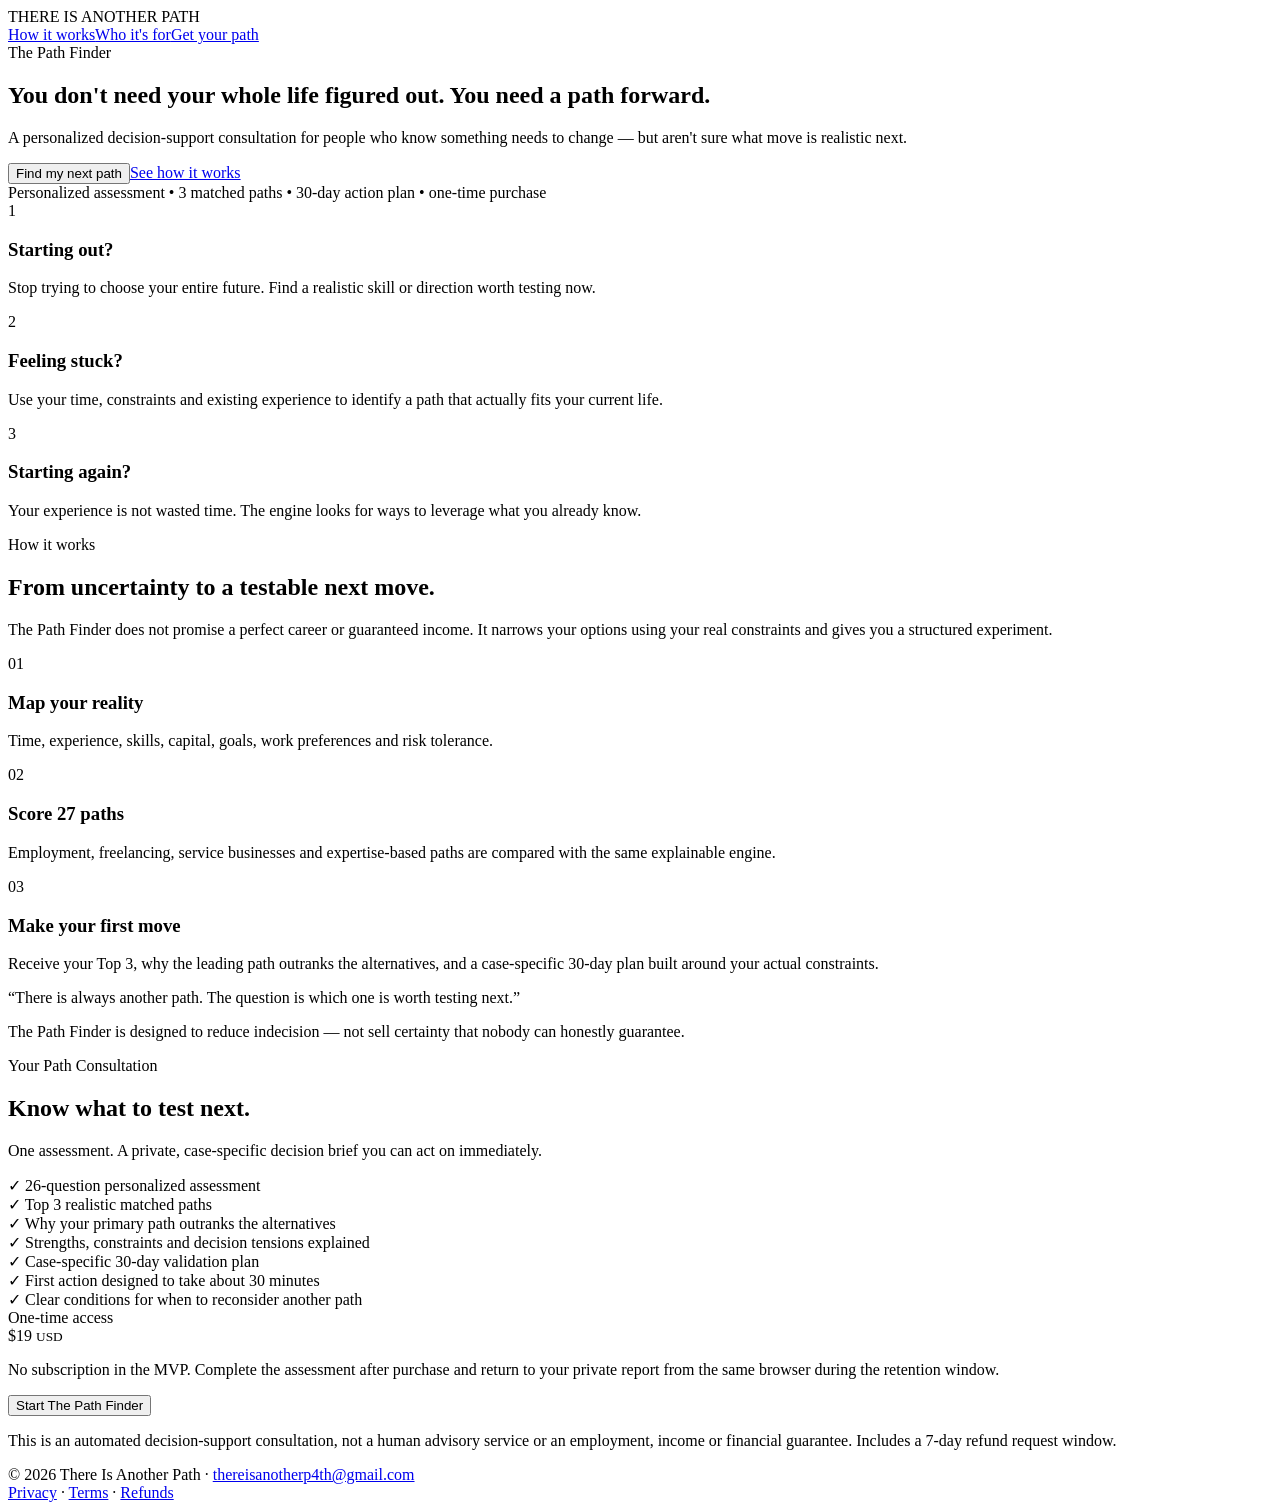
==== app/static/index.html @ adb5a2a2 "Bust landing script cache for returning-customer access" ====
<!doctype html><html lang="en"><head><meta charset="utf-8"><meta name="viewport" content="width=device-width,initial-scale=1"><meta name="description" content="A personalized decision engine that helps you find a realistic next path and a 30-day plan to test it."><title>The Path Finder — There Is Another Path</title><link rel="stylesheet" href="/static/style.css"><script defer src="/static/app.js?v=returning-access-v1"></script></head><body data-page="landing"><div class="wrap"><nav class="nav"><div class="brand">THERE IS <span>ANOTHER PATH</span></div><div class="navlinks"><a href="#how">How it works</a><a href="#for-you">Who it's for</a><a href="#offer">Get your path</a></div></nav></div>
<main><section class="hero"><div class="wrap"><div class="eyebrow">The Path Finder</div><h1>You don't need your whole life figured out. You need a path forward.</h1><p>A personalized decision-support consultation for people who know something needs to change — but aren't sure what move is realistic next.</p><div class="actions"><button class="btn checkout-btn">Find my next path</button><a class="btn secondary" href="#how">See how it works</a></div><div class="subnote">Personalized assessment • 3 matched paths • 30-day action plan • one-time purchase</div></div></section>
<section class="section" id="for-you"><div class="wrap"><div class="grid grid3"><div class="card"><div class="number">1</div><h3>Starting out?</h3><p class="muted">Stop trying to choose your entire future. Find a realistic skill or direction worth testing now.</p></div><div class="card"><div class="number">2</div><h3>Feeling stuck?</h3><p class="muted">Use your time, constraints and existing experience to identify a path that actually fits your current life.</p></div><div class="card"><div class="number">3</div><h3>Starting again?</h3><p class="muted">Your experience is not wasted time. The engine looks for ways to leverage what you already know.</p></div></div></div></section>
<section class="section" id="how"><div class="wrap"><div class="eyebrow">How it works</div><h2>From uncertainty to a testable next move.</h2><p class="lead">The Path Finder does not promise a perfect career or guaranteed income. It narrows your options using your real constraints and gives you a structured experiment.</p><div class="grid grid3"><div class="card"><div class="number">01</div><h3>Map your reality</h3><p class="muted">Time, experience, skills, capital, goals, work preferences and risk tolerance.</p></div><div class="card"><div class="number">02</div><h3>Score 27 paths</h3><p class="muted">Employment, freelancing, service businesses and expertise-based paths are compared with the same explainable engine.</p></div><div class="card"><div class="number">03</div><h3>Make your first move</h3><p class="muted">Receive your Top 3, why the leading path outranks the alternatives, and a case-specific 30-day plan built around your actual constraints.</p></div></div></div></section>
<section class="section"><div class="wrap"><div class="card"><div class="quote">“There is always another path. The question is which one is worth testing next.”</div><p class="muted">The Path Finder is designed to reduce indecision — not sell certainty that nobody can honestly guarantee.</p></div></div></section>
<section class="section" id="offer"><div class="wrap"><div class="grid grid2"><div><div class="eyebrow">Your Path Consultation</div><h2>Know what to test next.</h2><p class="lead">One assessment. A private, case-specific decision brief you can act on immediately.</p><div class="check">✓ 26-question personalized assessment</div><div class="check">✓ Top 3 realistic matched paths</div><div class="check">✓ Why your primary path outranks the alternatives</div><div class="check">✓ Strengths, constraints and decision tensions explained</div><div class="check">✓ Case-specific 30-day validation plan</div><div class="check">✓ First action designed to take about 30 minutes</div><div class="check">✓ Clear conditions for when to reconsider another path</div></div><div class="card"><div class="eyebrow">One-time access</div><div class="price"><span class="price-value">$19</span> <small>USD</small></div><p class="muted">No subscription in the MVP. Complete the assessment after purchase and return to your private report from the same browser during the retention window.</p><button class="btn block checkout-btn">Start The Path Finder</button><p class="subnote">This is an automated decision-support consultation, not a human advisory service or an employment, income or financial guarantee. Includes a 7-day refund request window.</p></div></div></div></section></main>
<footer class="footer"><div class="wrap row"><div>© 2026 There Is Another Path · <a class="support-email" href="mailto:thereisanotherp4th@gmail.com">thereisanotherp4th@gmail.com</a></div><div><a href="/privacy">Privacy</a> · <a href="/terms">Terms</a> · <a href="/refunds">Refunds</a></div></div></footer></body></html>
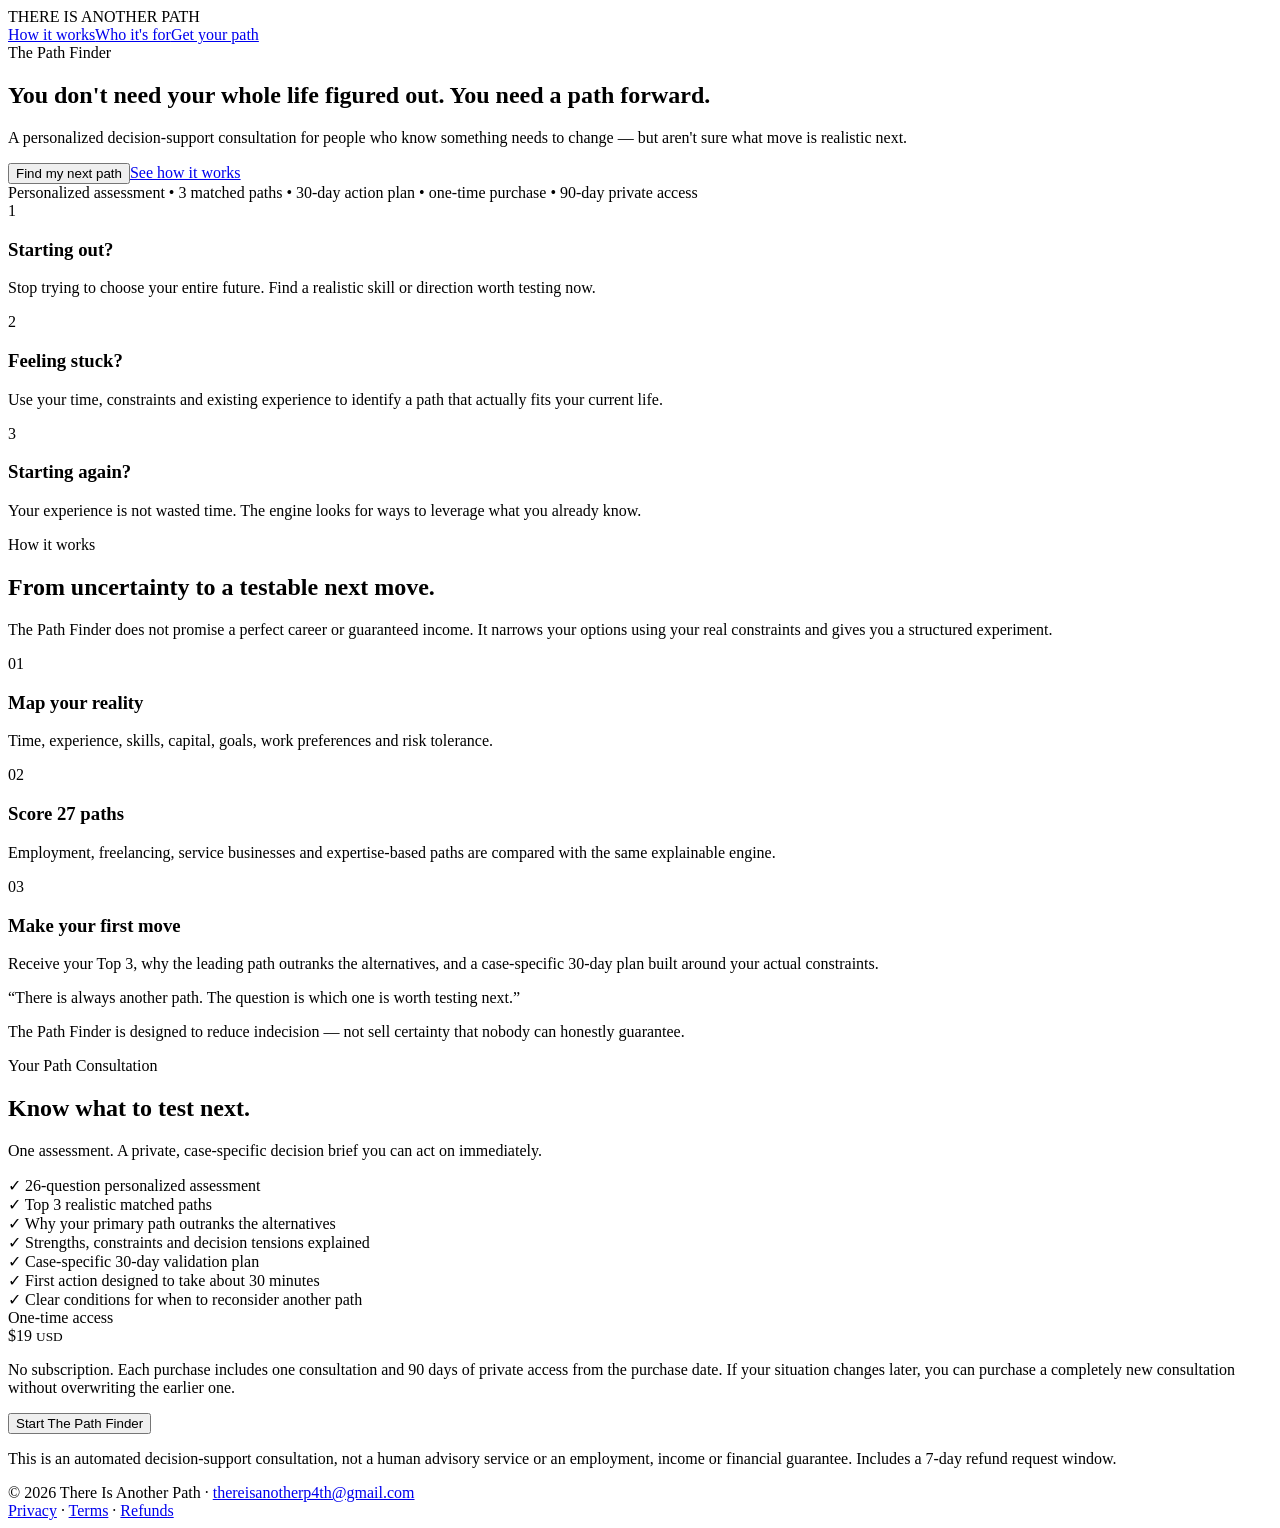
==== commit e248372b: "Explain 90-day access and repeat consultations on the offer" ====
--- a/app/static/index.html
+++ b/app/static/index.html
@@ -1,7 +1,7 @@
-<!doctype html><html lang="en"><head><meta charset="utf-8"><meta name="viewport" content="width=device-width,initial-scale=1"><meta name="description" content="A personalized decision engine that helps you find a realistic next path and a 30-day plan to test it."><title>The Path Finder — There Is Another Path</title><link rel="stylesheet" href="/static/style.css"><script defer src="/static/app.js?v=returning-access-v1"></script></head><body data-page="landing"><div class="wrap"><nav class="nav"><div class="brand">THERE IS <span>ANOTHER PATH</span></div><div class="navlinks"><a href="#how">How it works</a><a href="#for-you">Who it's for</a><a href="#offer">Get your path</a></div></nav></div>
-<main><section class="hero"><div class="wrap"><div class="eyebrow">The Path Finder</div><h1>You don't need your whole life figured out. You need a path forward.</h1><p>A personalized decision-support consultation for people who know something needs to change — but aren't sure what move is realistic next.</p><div class="actions"><button class="btn checkout-btn">Find my next path</button><a class="btn secondary" href="#how">See how it works</a></div><div class="subnote">Personalized assessment • 3 matched paths • 30-day action plan • one-time purchase</div></div></section>
+<!doctype html><html lang="en"><head><meta charset="utf-8"><meta name="viewport" content="width=device-width,initial-scale=1"><meta name="description" content="A personalized decision engine that helps you find a realistic next path and a 30-day plan to test it."><title>The Path Finder — There Is Another Path</title><link rel="stylesheet" href="/static/style.css"><script defer src="/static/app.js?v=prelaunch-v1"></script></head><body data-page="landing"><div class="wrap"><nav class="nav"><div class="brand">THERE IS <span>ANOTHER PATH</span></div><div class="navlinks"><a href="#how">How it works</a><a href="#for-you">Who it's for</a><a href="#offer">Get your path</a></div></nav></div>
+<main><section class="hero"><div class="wrap"><div class="eyebrow">The Path Finder</div><h1>You don't need your whole life figured out. You need a path forward.</h1><p>A personalized decision-support consultation for people who know something needs to change — but aren't sure what move is realistic next.</p><div class="actions"><button class="btn checkout-btn">Find my next path</button><a class="btn secondary" href="#how">See how it works</a></div><div class="subnote">Personalized assessment • 3 matched paths • 30-day action plan • one-time purchase • 90-day private access</div></div></section>
 <section class="section" id="for-you"><div class="wrap"><div class="grid grid3"><div class="card"><div class="number">1</div><h3>Starting out?</h3><p class="muted">Stop trying to choose your entire future. Find a realistic skill or direction worth testing now.</p></div><div class="card"><div class="number">2</div><h3>Feeling stuck?</h3><p class="muted">Use your time, constraints and existing experience to identify a path that actually fits your current life.</p></div><div class="card"><div class="number">3</div><h3>Starting again?</h3><p class="muted">Your experience is not wasted time. The engine looks for ways to leverage what you already know.</p></div></div></div></section>
 <section class="section" id="how"><div class="wrap"><div class="eyebrow">How it works</div><h2>From uncertainty to a testable next move.</h2><p class="lead">The Path Finder does not promise a perfect career or guaranteed income. It narrows your options using your real constraints and gives you a structured experiment.</p><div class="grid grid3"><div class="card"><div class="number">01</div><h3>Map your reality</h3><p class="muted">Time, experience, skills, capital, goals, work preferences and risk tolerance.</p></div><div class="card"><div class="number">02</div><h3>Score 27 paths</h3><p class="muted">Employment, freelancing, service businesses and expertise-based paths are compared with the same explainable engine.</p></div><div class="card"><div class="number">03</div><h3>Make your first move</h3><p class="muted">Receive your Top 3, why the leading path outranks the alternatives, and a case-specific 30-day plan built around your actual constraints.</p></div></div></div></section>
 <section class="section"><div class="wrap"><div class="card"><div class="quote">“There is always another path. The question is which one is worth testing next.”</div><p class="muted">The Path Finder is designed to reduce indecision — not sell certainty that nobody can honestly guarantee.</p></div></div></section>
-<section class="section" id="offer"><div class="wrap"><div class="grid grid2"><div><div class="eyebrow">Your Path Consultation</div><h2>Know what to test next.</h2><p class="lead">One assessment. A private, case-specific decision brief you can act on immediately.</p><div class="check">✓ 26-question personalized assessment</div><div class="check">✓ Top 3 realistic matched paths</div><div class="check">✓ Why your primary path outranks the alternatives</div><div class="check">✓ Strengths, constraints and decision tensions explained</div><div class="check">✓ Case-specific 30-day validation plan</div><div class="check">✓ First action designed to take about 30 minutes</div><div class="check">✓ Clear conditions for when to reconsider another path</div></div><div class="card"><div class="eyebrow">One-time access</div><div class="price"><span class="price-value">$19</span> <small>USD</small></div><p class="muted">No subscription in the MVP. Complete the assessment after purchase and return to your private report from the same browser during the retention window.</p><button class="btn block checkout-btn">Start The Path Finder</button><p class="subnote">This is an automated decision-support consultation, not a human advisory service or an employment, income or financial guarantee. Includes a 7-day refund request window.</p></div></div></div></section></main>
+<section class="section" id="offer"><div class="wrap"><div class="grid grid2"><div><div class="eyebrow">Your Path Consultation</div><h2>Know what to test next.</h2><p class="lead">One assessment. A private, case-specific decision brief you can act on immediately.</p><div class="check">✓ 26-question personalized assessment</div><div class="check">✓ Top 3 realistic matched paths</div><div class="check">✓ Why your primary path outranks the alternatives</div><div class="check">✓ Strengths, constraints and decision tensions explained</div><div class="check">✓ Case-specific 30-day validation plan</div><div class="check">✓ First action designed to take about 30 minutes</div><div class="check">✓ Clear conditions for when to reconsider another path</div></div><div class="card"><div class="eyebrow">One-time access</div><div class="price"><span class="price-value">$19</span> <small>USD</small></div><p class="muted">No subscription. Each purchase includes one consultation and <span class="access-days">90</span> days of private access from the purchase date. If your situation changes later, you can purchase a completely new consultation without overwriting the earlier one.</p><button class="btn block checkout-btn">Start The Path Finder</button><p class="subnote">This is an automated decision-support consultation, not a human advisory service or an employment, income or financial guarantee. Includes a 7-day refund request window.</p></div></div></div></section></main>
 <footer class="footer"><div class="wrap row"><div>© 2026 There Is Another Path · <a class="support-email" href="mailto:thereisanotherp4th@gmail.com">thereisanotherp4th@gmail.com</a></div><div><a href="/privacy">Privacy</a> · <a href="/terms">Terms</a> · <a href="/refunds">Refunds</a></div></div></footer></body></html>
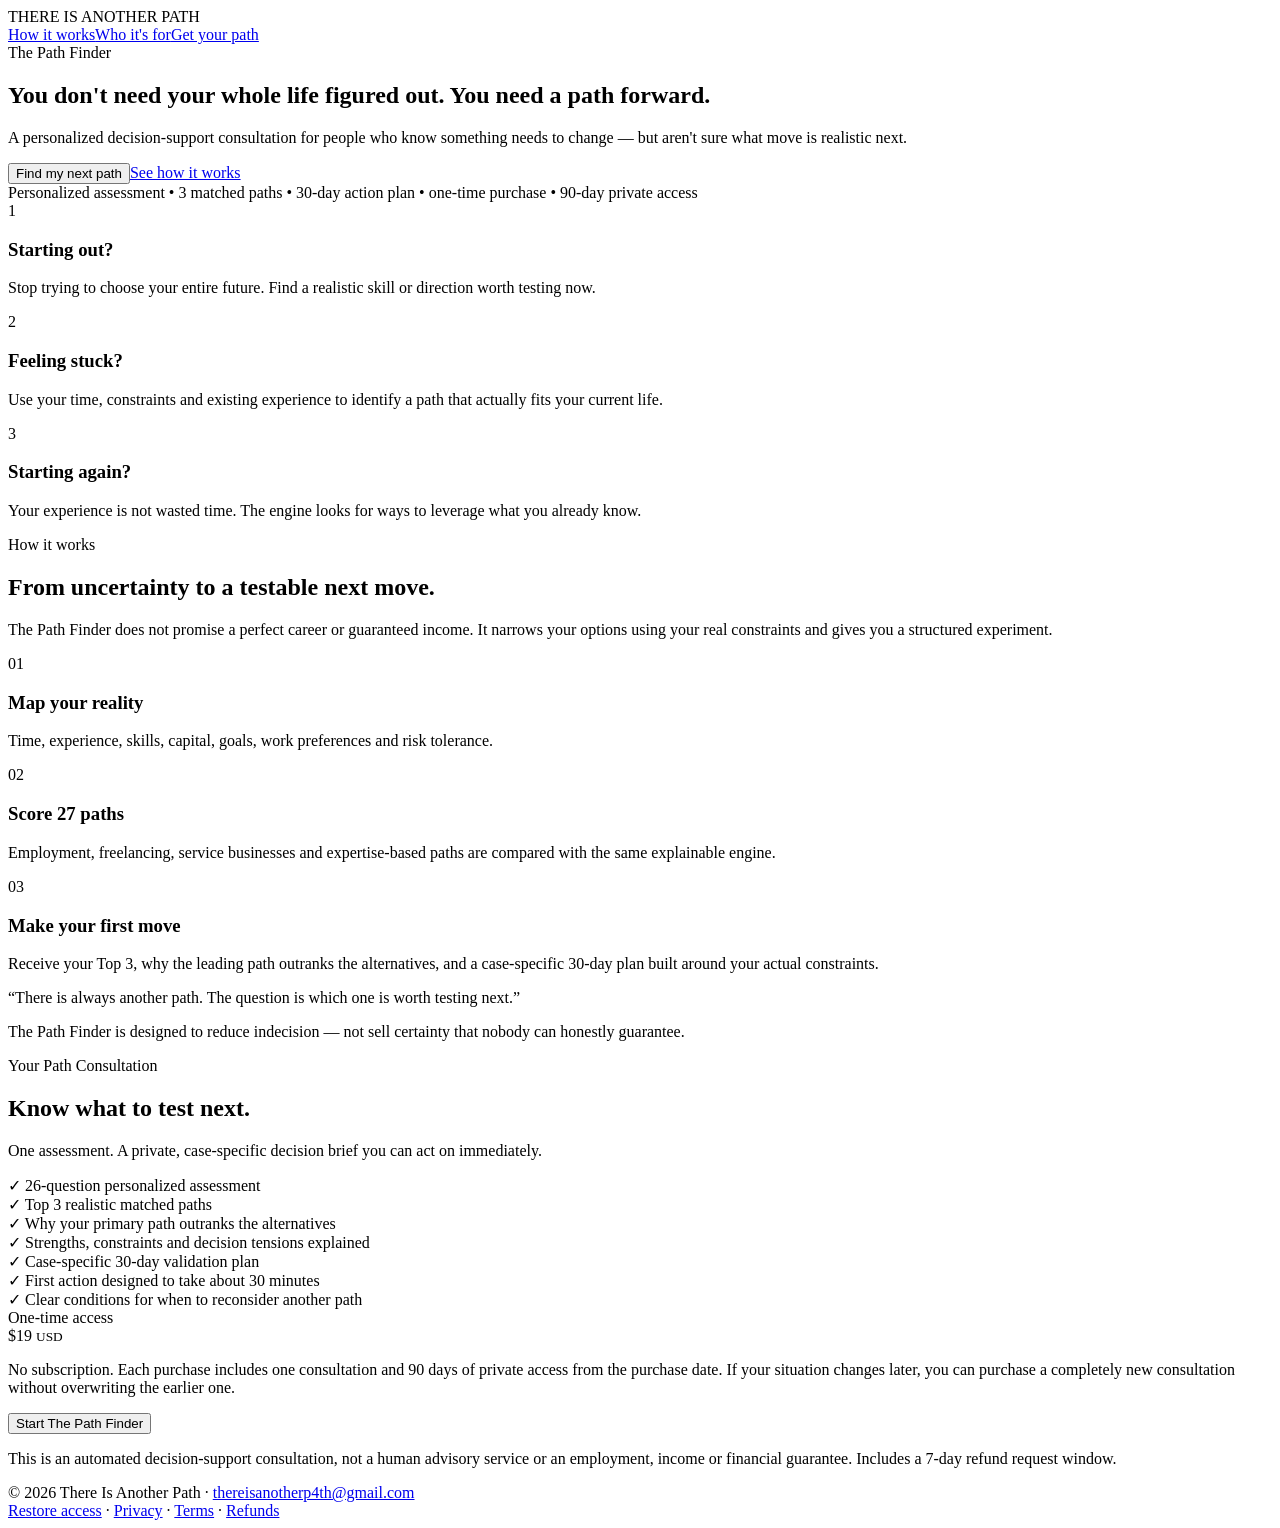
==== commit fac20079: "Add access restoration entry point to the landing footer" ====
--- a/app/static/index.html
+++ b/app/static/index.html
@@ -4,4 +4,4 @@
 <section class="section" id="how"><div class="wrap"><div class="eyebrow">How it works</div><h2>From uncertainty to a testable next move.</h2><p class="lead">The Path Finder does not promise a perfect career or guaranteed income. It narrows your options using your real constraints and gives you a structured experiment.</p><div class="grid grid3"><div class="card"><div class="number">01</div><h3>Map your reality</h3><p class="muted">Time, experience, skills, capital, goals, work preferences and risk tolerance.</p></div><div class="card"><div class="number">02</div><h3>Score 27 paths</h3><p class="muted">Employment, freelancing, service businesses and expertise-based paths are compared with the same explainable engine.</p></div><div class="card"><div class="number">03</div><h3>Make your first move</h3><p class="muted">Receive your Top 3, why the leading path outranks the alternatives, and a case-specific 30-day plan built around your actual constraints.</p></div></div></div></section>
 <section class="section"><div class="wrap"><div class="card"><div class="quote">“There is always another path. The question is which one is worth testing next.”</div><p class="muted">The Path Finder is designed to reduce indecision — not sell certainty that nobody can honestly guarantee.</p></div></div></section>
 <section class="section" id="offer"><div class="wrap"><div class="grid grid2"><div><div class="eyebrow">Your Path Consultation</div><h2>Know what to test next.</h2><p class="lead">One assessment. A private, case-specific decision brief you can act on immediately.</p><div class="check">✓ 26-question personalized assessment</div><div class="check">✓ Top 3 realistic matched paths</div><div class="check">✓ Why your primary path outranks the alternatives</div><div class="check">✓ Strengths, constraints and decision tensions explained</div><div class="check">✓ Case-specific 30-day validation plan</div><div class="check">✓ First action designed to take about 30 minutes</div><div class="check">✓ Clear conditions for when to reconsider another path</div></div><div class="card"><div class="eyebrow">One-time access</div><div class="price"><span class="price-value">$19</span> <small>USD</small></div><p class="muted">No subscription. Each purchase includes one consultation and <span class="access-days">90</span> days of private access from the purchase date. If your situation changes later, you can purchase a completely new consultation without overwriting the earlier one.</p><button class="btn block checkout-btn">Start The Path Finder</button><p class="subnote">This is an automated decision-support consultation, not a human advisory service or an employment, income or financial guarantee. Includes a 7-day refund request window.</p></div></div></div></section></main>
-<footer class="footer"><div class="wrap row"><div>© 2026 There Is Another Path · <a class="support-email" href="mailto:thereisanotherp4th@gmail.com">thereisanotherp4th@gmail.com</a></div><div><a href="/privacy">Privacy</a> · <a href="/terms">Terms</a> · <a href="/refunds">Refunds</a></div></div></footer></body></html>+<footer class="footer"><div class="wrap row"><div>© 2026 There Is Another Path · <a class="support-email" href="mailto:thereisanotherp4th@gmail.com">thereisanotherp4th@gmail.com</a></div><div><a href="/recover">Restore access</a> · <a href="/privacy">Privacy</a> · <a href="/terms">Terms</a> · <a href="/refunds">Refunds</a></div></div></footer></body></html>
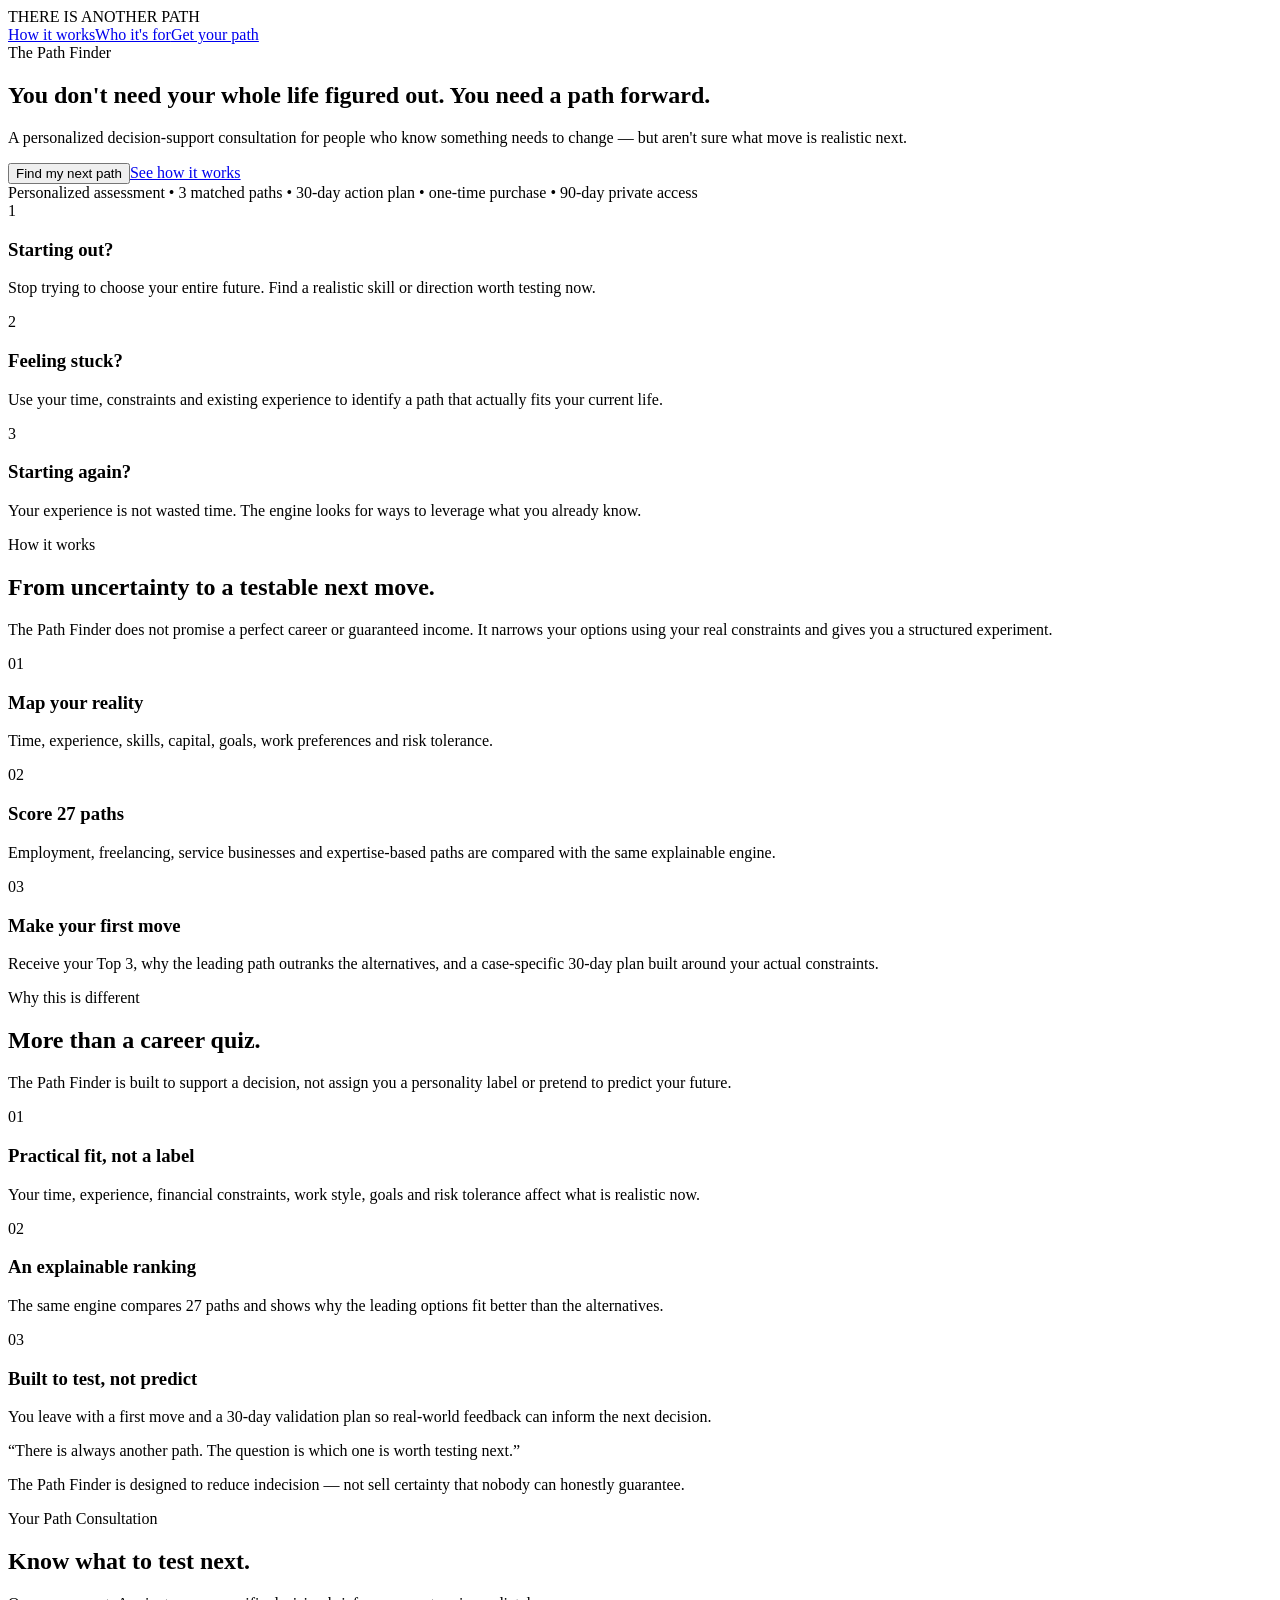
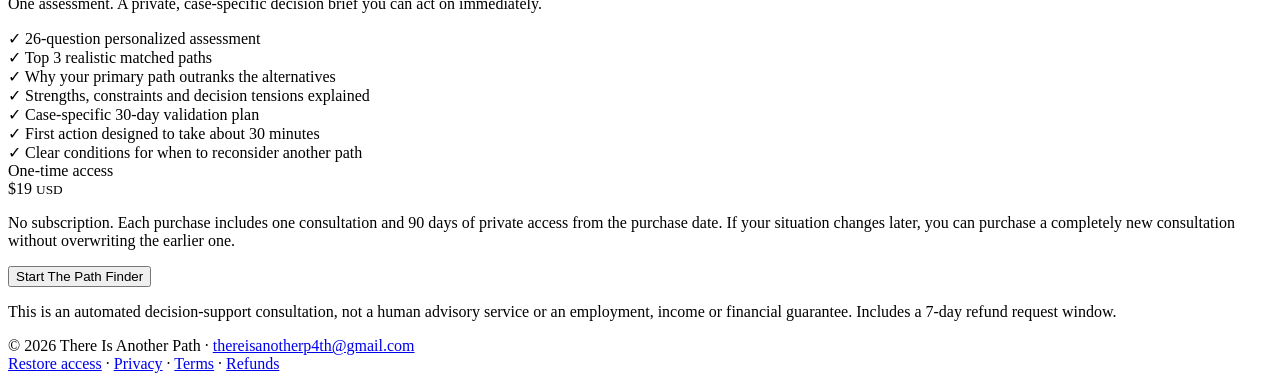
==== commit 2c327f04: "Clarify product differentiation for cold traffic" ====
--- a/app/static/index.html
+++ b/app/static/index.html
@@ -1,7 +1,8 @@
-<!doctype html><html lang="en"><head><meta charset="utf-8"><meta name="viewport" content="width=device-width,initial-scale=1"><meta name="description" content="A personalized decision engine that helps you find a realistic next path and a 30-day plan to test it."><title>The Path Finder — There Is Another Path</title><link rel="stylesheet" href="/static/style.css"><script defer src="/static/app.js?v=prelaunch-v1"></script></head><body data-page="landing"><div class="wrap"><nav class="nav"><div class="brand">THERE IS <span>ANOTHER PATH</span></div><div class="navlinks"><a href="#how">How it works</a><a href="#for-you">Who it's for</a><a href="#offer">Get your path</a></div></nav></div>
+<!doctype html><html lang="en"><head><meta charset="utf-8"><meta name="viewport" content="width=device-width,initial-scale=1"><meta name="description" content="A personalized decision engine that helps you find a realistic next path and a 30-day plan to test it."><meta property="og:title" content="The Path Finder — Find a realistic next move"><meta property="og:description" content="Compare realistic directions using your actual constraints, then leave with 3 matched paths and a 30-day plan."><meta property="og:type" content="website"><meta property="og:url" content="https://findanotherpath.com/"><meta name="twitter:card" content="summary"><title>The Path Finder — There Is Another Path</title><link rel="stylesheet" href="/static/style.css"><script defer src="/static/app.js?v=acquisition-v1"></script></head><body data-page="landing"><div class="wrap"><nav class="nav"><div class="brand">THERE IS <span>ANOTHER PATH</span></div><div class="navlinks"><a href="#how">How it works</a><a href="#for-you">Who it's for</a><a href="#offer">Get your path</a></div></nav></div>
 <main><section class="hero"><div class="wrap"><div class="eyebrow">The Path Finder</div><h1>You don't need your whole life figured out. You need a path forward.</h1><p>A personalized decision-support consultation for people who know something needs to change — but aren't sure what move is realistic next.</p><div class="actions"><button class="btn checkout-btn">Find my next path</button><a class="btn secondary" href="#how">See how it works</a></div><div class="subnote">Personalized assessment • 3 matched paths • 30-day action plan • one-time purchase • 90-day private access</div></div></section>
 <section class="section" id="for-you"><div class="wrap"><div class="grid grid3"><div class="card"><div class="number">1</div><h3>Starting out?</h3><p class="muted">Stop trying to choose your entire future. Find a realistic skill or direction worth testing now.</p></div><div class="card"><div class="number">2</div><h3>Feeling stuck?</h3><p class="muted">Use your time, constraints and existing experience to identify a path that actually fits your current life.</p></div><div class="card"><div class="number">3</div><h3>Starting again?</h3><p class="muted">Your experience is not wasted time. The engine looks for ways to leverage what you already know.</p></div></div></div></section>
 <section class="section" id="how"><div class="wrap"><div class="eyebrow">How it works</div><h2>From uncertainty to a testable next move.</h2><p class="lead">The Path Finder does not promise a perfect career or guaranteed income. It narrows your options using your real constraints and gives you a structured experiment.</p><div class="grid grid3"><div class="card"><div class="number">01</div><h3>Map your reality</h3><p class="muted">Time, experience, skills, capital, goals, work preferences and risk tolerance.</p></div><div class="card"><div class="number">02</div><h3>Score 27 paths</h3><p class="muted">Employment, freelancing, service businesses and expertise-based paths are compared with the same explainable engine.</p></div><div class="card"><div class="number">03</div><h3>Make your first move</h3><p class="muted">Receive your Top 3, why the leading path outranks the alternatives, and a case-specific 30-day plan built around your actual constraints.</p></div></div></div></section>
+<section class="section" id="difference"><div class="wrap"><div class="eyebrow">Why this is different</div><h2>More than a career quiz.</h2><p class="lead">The Path Finder is built to support a decision, not assign you a personality label or pretend to predict your future.</p><div class="grid grid3"><div class="card"><div class="number">01</div><h3>Practical fit, not a label</h3><p class="muted">Your time, experience, financial constraints, work style, goals and risk tolerance affect what is realistic now.</p></div><div class="card"><div class="number">02</div><h3>An explainable ranking</h3><p class="muted">The same engine compares 27 paths and shows why the leading options fit better than the alternatives.</p></div><div class="card"><div class="number">03</div><h3>Built to test, not predict</h3><p class="muted">You leave with a first move and a 30-day validation plan so real-world feedback can inform the next decision.</p></div></div></div></section>
 <section class="section"><div class="wrap"><div class="card"><div class="quote">“There is always another path. The question is which one is worth testing next.”</div><p class="muted">The Path Finder is designed to reduce indecision — not sell certainty that nobody can honestly guarantee.</p></div></div></section>
 <section class="section" id="offer"><div class="wrap"><div class="grid grid2"><div><div class="eyebrow">Your Path Consultation</div><h2>Know what to test next.</h2><p class="lead">One assessment. A private, case-specific decision brief you can act on immediately.</p><div class="check">✓ 26-question personalized assessment</div><div class="check">✓ Top 3 realistic matched paths</div><div class="check">✓ Why your primary path outranks the alternatives</div><div class="check">✓ Strengths, constraints and decision tensions explained</div><div class="check">✓ Case-specific 30-day validation plan</div><div class="check">✓ First action designed to take about 30 minutes</div><div class="check">✓ Clear conditions for when to reconsider another path</div></div><div class="card"><div class="eyebrow">One-time access</div><div class="price"><span class="price-value">$19</span> <small>USD</small></div><p class="muted">No subscription. Each purchase includes one consultation and <span class="access-days">90</span> days of private access from the purchase date. If your situation changes later, you can purchase a completely new consultation without overwriting the earlier one.</p><button class="btn block checkout-btn">Start The Path Finder</button><p class="subnote">This is an automated decision-support consultation, not a human advisory service or an employment, income or financial guarantee. Includes a 7-day refund request window.</p></div></div></div></section></main>
 <footer class="footer"><div class="wrap row"><div>© 2026 There Is Another Path · <a class="support-email" href="mailto:thereisanotherp4th@gmail.com">thereisanotherp4th@gmail.com</a></div><div><a href="/recover">Restore access</a> · <a href="/privacy">Privacy</a> · <a href="/terms">Terms</a> · <a href="/refunds">Refunds</a></div></div></footer></body></html>
